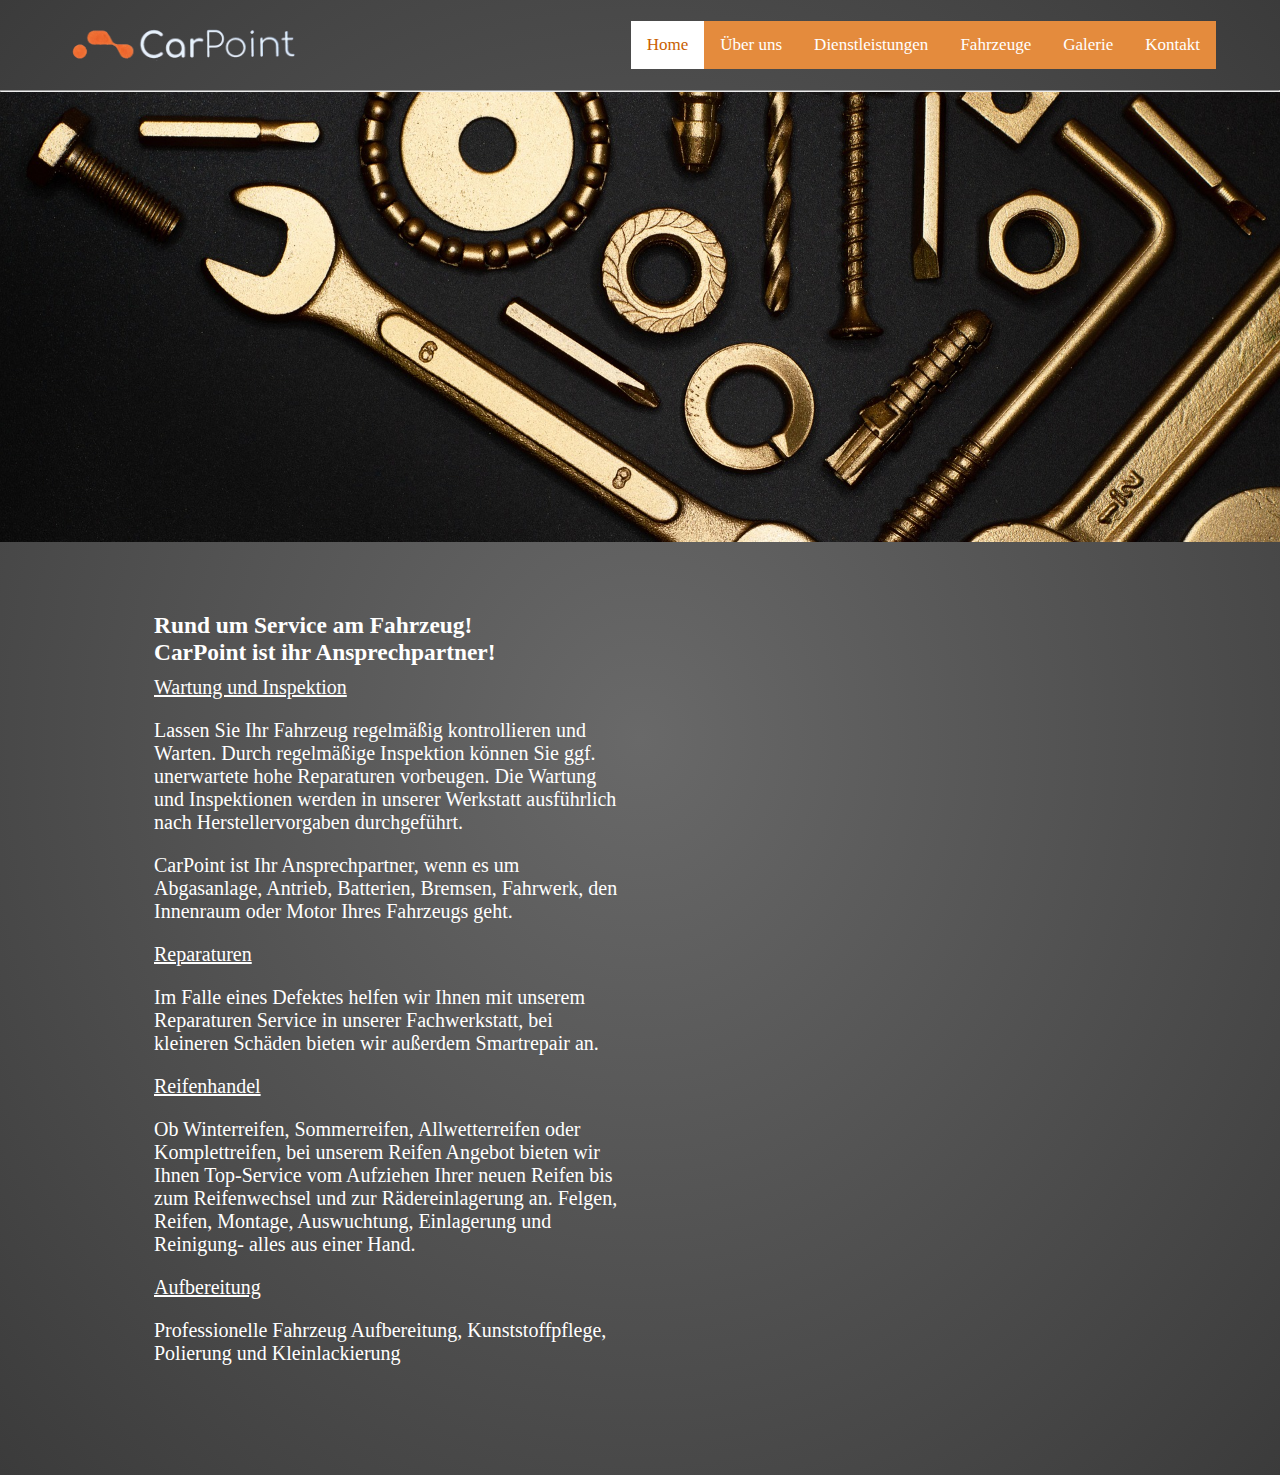
==== Dienstleistungen.html @ 4f9e7fa8 "git push" ====
<!DOCTYPE html>
<html lang="en"
<head>
    <meta charset="UTF-8">
    <meta name="viewport" content="width=device-width, initial-scale=1.0">
    <meta http-equiv="X-UA-Compatible" content="ie=edge">
    <link rel="stylesheet" href="./style.css">
    <title>Dienstleistungen</title>
</head>
<body>
    <div class="portofolio">
    <main>
        <nav>
            <img src="./img/LogoCutout.png" alt="logocut" width="250">
            <div class="topnav">
                <a href="/Kontakt.html">Kontakt</a>
                <a href="/Slideshow.html">Galerie</a>
                <a href="https://www.ebay-kleinanzeigen.de/s-bestandsliste.html?userId=121763670">Fahrzeuge</a>
                <a href="/Dienstleistungen">Dienstleistungen</a>
                <a href="/ÜberUns">Über uns</a>
                <a class="active" href="/Slideshow.html">Home</a>
            </div>
        </nav>
        <hr>
        <div class="banner">
            <img src="./img/Schrauben.jpg" alt="Banner">
        </div>
        <div class="DL">
            <div class="DL-description">
                <h3>Rund um Service am Fahrzeug!</h3>
                <h3>CarPoint ist ihr Ansprechpartner!</h3>
                <u><p>Wartung und Inspektion</p></u>
                <p>  
                    Lassen Sie Ihr Fahrzeug regelmäßig kontrollieren und Warten.
                    Durch regelmäßige Inspektion können Sie ggf. unerwartete hohe 
                    Reparaturen vorbeugen. Die Wartung und Inspektionen werden in 
                    unserer Werkstatt ausführlich nach Herstellervorgaben durchgeführt.
                </p>   
                <p>
                    CarPoint ist Ihr Ansprechpartner, wenn es um Abgasanlage, Antrieb, 
                    Batterien, Bremsen, Fahrwerk, den Innenraum oder Motor Ihres 
                    Fahrzeugs geht.
                </p>
                <u><p>Reparaturen</p></u>
                <p>
                    Im Falle eines Defektes helfen wir Ihnen mit unserem Reparaturen
                    Service in unserer Fachwerkstatt, bei kleineren Schäden bieten 
                    wir außerdem Smartrepair an. 
                </p>
                <u><p>Reifenhandel</p></u>
                <p>
                    Ob Winterreifen, Sommerreifen, Allwetterreifen oder Komplettreifen, 
                    bei unserem Reifen Angebot bieten wir Ihnen Top-Service vom Aufziehen 
                    Ihrer neuen Reifen bis zum Reifenwechsel und zur Rädereinlagerung 
                    an. Felgen, Reifen, Montage, Auswuchtung, Einlagerung und Reinigung- 
                    alles aus einer Hand.
                </p>
                <u><p>Aufbereitung</p></u>
                <p>
                    Professionelle Fahrzeug Aufbereitung, Kunststoffpflege, Polierung 
                    und Kleinlackierung
                </p>
            </div>
        </div>
    </div>
    </main>
</body>
</html>
---- style.css ----
*,*::before,*::after{
    margin: 0;
    padding: 0;
    box-sizing:border-box;
}
@font-face {
    font-family: PopLight;
    src: url(./Poppins/Poppins-Light.ttf);
}
@font-face {
    font-family: PopRegular;
    src: url(./Poppins/Poppins-Regular.ttf);
}
body{
    font-family: PopLight;
}
.portofolio{
    color:white;
    background: radial-gradient(rgb(105, 105, 105),rgb(59, 59, 59))
}
nav{
    min-height: 10vh;
    width: 90%;
    margin: auto;
    display: flex;
    justify-content: space-between;
    align-items: center;
    padding: 20px 0px ;
}
.topnav {
    background-color: #E48B3D;
    overflow: hidden;
}

.topnav a{
  float: right;
  color: #FFFFFF;
  text-align: center;
  padding: 14px 16px;
  text-decoration: none;
  font-size: 17px;
}


.topnav a:hover{
  background-color: #ffffff;
  color: #C95E00;
}


.topnav a.active{
  background-color: #ffffff;
  color: #C95E00;
}





.banner{
    height: 50vh;
    width: 100%;
    position: relative;
}
.banner img {
    height: 100%;
    width: 100%;
    object-fit: cover;
    object-position: top;
}
.author{
    position:absolute;
    top: 70%;
    left: 50%;
    transform: translate(-50%, -60%);
    color: white;
    text-shadow: 2px 2px 2px rgba(0, 0, 0, 0.5);
    text-align: center;
}
.author h1{
    font-size: 42px;
}
.author h3{
    padding: 10px 0px;
    font-size: 32px;
}
.DL{
    display: flex;
    justify-self: space-between;
    width: 90%;
    margin: auto;
    padding: 70px 70px;
}
.DL-description{
    width: 50%;
    font-size: 20px;
    padding: 0px 20px;
    padding-bottom: 30px;
}
.DL-description p {
    padding-top: 10px;
    padding-bottom: 10px;
}
.story,.my-work{
    display: flex;
    justify-self: space-between;
    width: 90%;
    margin: auto;
    padding: 70px 240px;
}
.story-description,.work-description{
    width: 50%;
}
.story-description, .work-description{
    font-size: 36px;
    padding: 0px 20px;
    padding-bottom: 30px;
}
.story-description p, .work-description p{
    padding: 20px 0px;
    font-size: 20px;
}
.work-gallery{
    display:grid;
    grid-template-columns: repeat(2, 240px);
}
@media(max-width: 1024){
    .page{
        grid-template-columns: 5% 1fr 5%;
        grid-template-columns: 2fr 1fr;
        align-items: center;
    }
    .hero{
        grid-column: 2/3;
        height: auto;
    }
    .hero img{
        width: 500px;
    }
    .details{
        grid-row: 2/3;
        grid-column: 2/3;
        text-align: center;
    }
    .story,.my-work{
        flex-direction: column;
    }
    .story-description,.work-description{
        width: 100%;
    }
    .work-gallery{
        display: grid;
        grid-template-columns: repeat(auto-fit,minmax(250px, 1fr));
    }
    .profile{
        padding-top: 30px;
        text-align: center;
    }
}
@media(max-width:768px){
    .hero img{
        height: 150px;
    }
}




.banner1{
    height: 50vh;
    width: 100%;
    position: relative;
}
.banner1 img {
    height: 100%;
    width: 100%;
    object-fit: cover;
    object-position: top;
}
.author1{
    position:absolute;
    top: 70%;
    left: 50%;
    transform: translate(-50%, -60%);
    color: white;
    text-shadow: 2px 2px 2px rgba(0, 0, 0, 0.5);
    text-align: center;
}
.authorKontakt p{
    padding: 5px;
}
.author1 h3{
    padding: 10px 0px;
    font-size: 32px;
}
.Impressum {
    display: flex;
    justify-self: space-between;
    width: 90%;
    margin: auto;
    padding: 70px 240px;
}
.Impressumstext {
    width: 50%;
}
.Impressumstext{
    font-size: 36px;
    padding-bottom: 30px;
}
.Impressumstext p {
    padding: 10px 0px;
    font-size: 20px;
}
.Impressumstext h6 {
    padding: 5px
}
.Impressum{
    display: flex;
    justify-self: space-between;
    width: 90%;
    margin: auto;
    padding: 70px 70px;
}
.profileÜberUns{
    padding-top: 120px;
}
.profile{
    padding-right: 30px;
    padding-top: 100px;
}
.profileKontakt{
    padding-top: 40px;
}





{box-sizing: border-box;}

  .container {
    position: relative;
  }
  .mySlides {
    display: none;
  }
  .cursor {
    cursor: pointer;
  }
  .prev,
  .next {
    cursor: pointer;
    position: absolute;
    top: 40%;
    width: auto;
    padding: 16px;
    margin-top: -50px;
    color: white;
    font-weight: bold;
    font-size: 20px;
    border-radius: 0 3px 3px 0;
    user-select: none;
    -webkit-user-select: none;
  }
  .next {
    right: 0;
    border-radius: 3px 0 0 3px;
  }
  .prev:hover,
  .next:hover {
    background-color: rgba(0, 0, 0, 0.8);
  }
  .numbertext {
    color: #f2f2f2;
    font-size: 12px;
    padding: 8px 12px;
    position: absolute;
    top: 0;
  }
  .caption-container {
    text-align: center;
    background-color: #222;
    padding: 2px 16px;
    color: white;
  }
  .row:after {
    content: "";
    display: table;
    clear: both;
  }
  .column {
    float: left;
    width: 16.66%;
  }
  .demo {
    opacity: 0.6;
  }
  .active,
  .demo:hover {
    opacity: 1;
  }
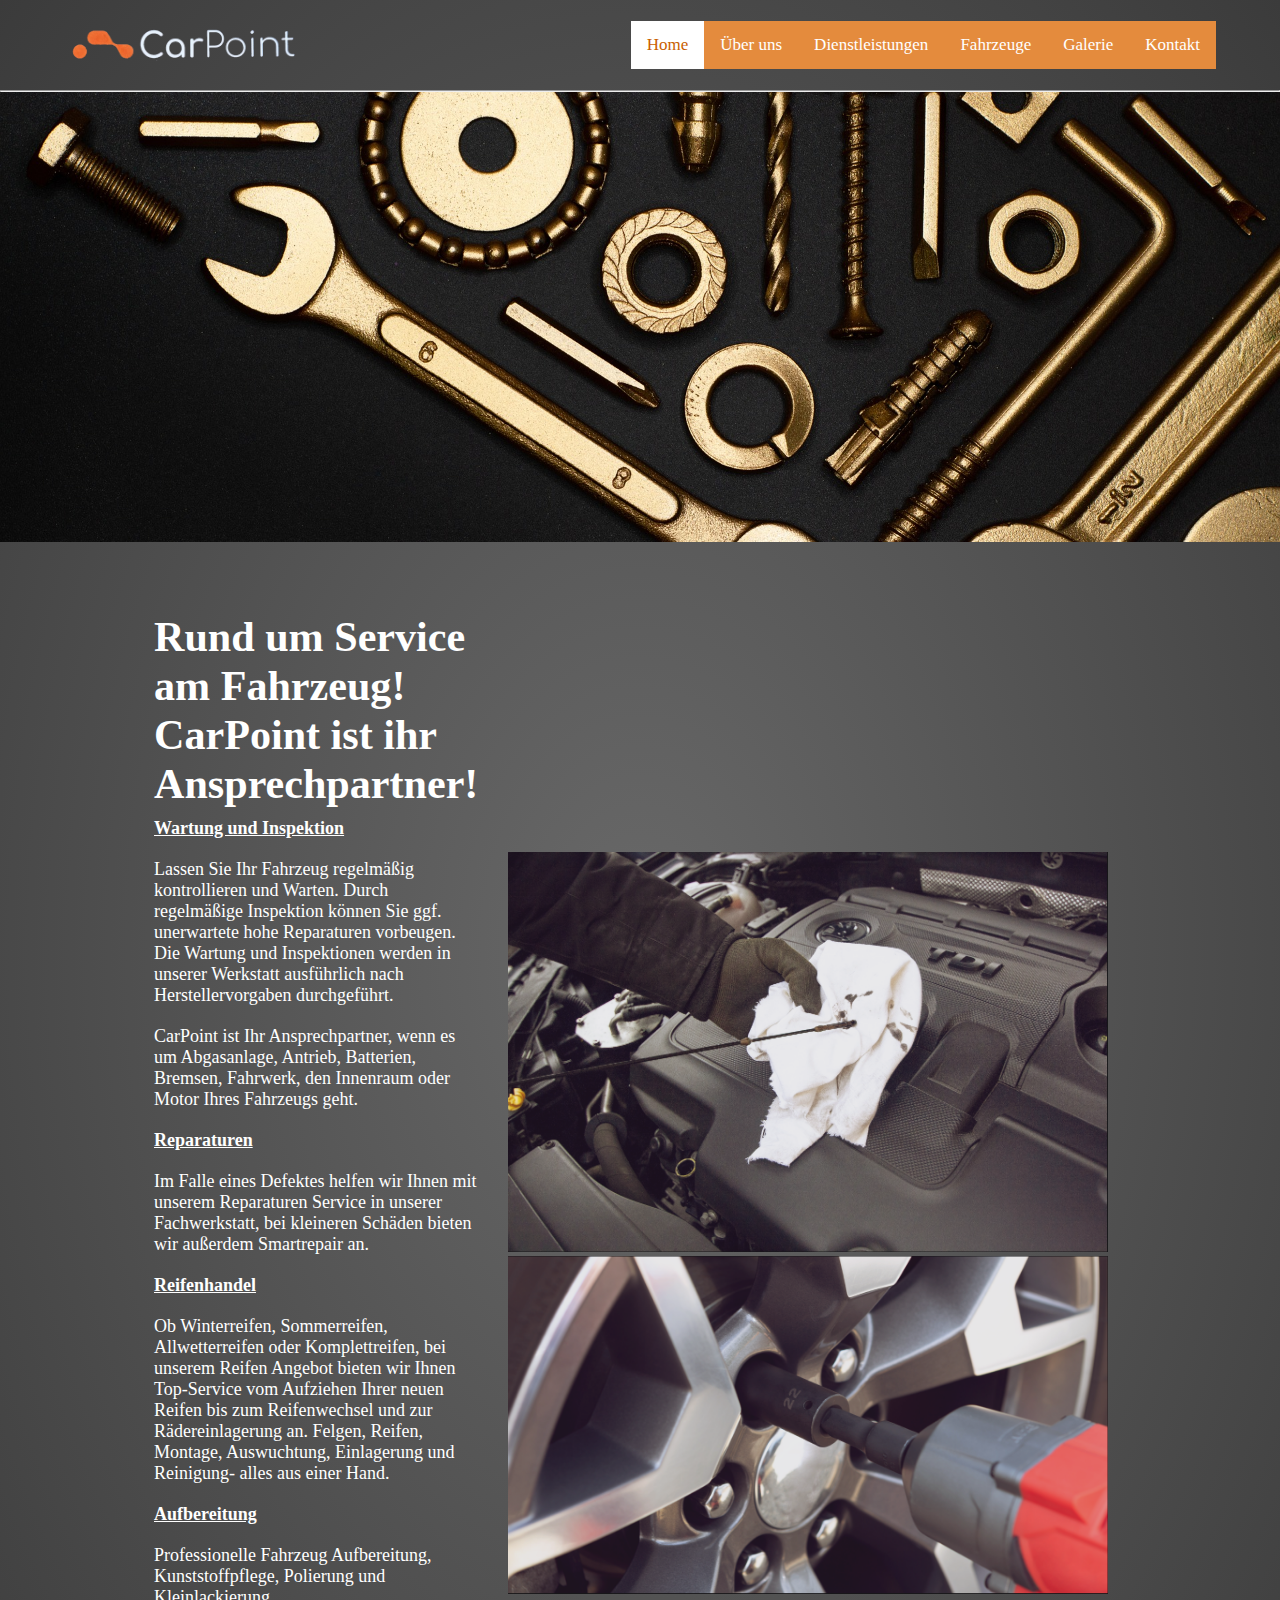
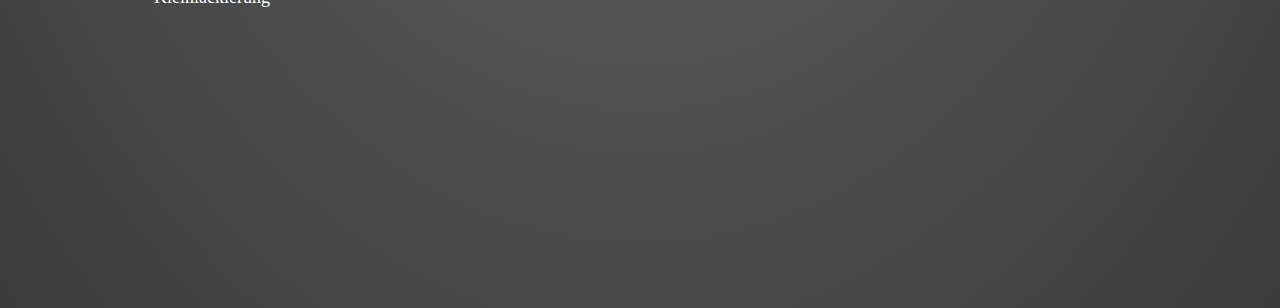
==== commit c2228814: "last push" ====
--- a/Dienstleistungen.html
+++ b/Dienstleistungen.html
@@ -16,8 +16,8 @@
                 <a href="/Kontakt.html">Kontakt</a>
                 <a href="/Slideshow.html">Galerie</a>
                 <a href="https://www.ebay-kleinanzeigen.de/s-bestandsliste.html?userId=121763670">Fahrzeuge</a>
-                <a href="/Dienstleistungen">Dienstleistungen</a>
-                <a href="/ÜberUns">Über uns</a>
+                <a href="/Dienstleistungen.html">Dienstleistungen</a>
+                <a href="/ÜberUns.html">Über uns</a>
                 <a class="active" href="/Slideshow.html">Home</a>
             </div>
         </nav>
@@ -27,9 +27,10 @@
         </div>
         <div class="DL">
             <div class="DL-description">
-                <h3>Rund um Service am Fahrzeug!</h3>
-                <h3>CarPoint ist ihr Ansprechpartner!</h3>
-                <u><p>Wartung und Inspektion</p></u>
+                <h3>Rund um Service am Fahrzeug! 
+                <span>CarPoint ist ihr Ansprechpartner!</span>
+                </h3>               
+                <u><b><p>Wartung und Inspektion</p></u></b>
                 <p>  
                     Lassen Sie Ihr Fahrzeug regelmäßig kontrollieren und Warten.
                     Durch regelmäßige Inspektion können Sie ggf. unerwartete hohe 
@@ -41,13 +42,13 @@
                     Batterien, Bremsen, Fahrwerk, den Innenraum oder Motor Ihres 
                     Fahrzeugs geht.
                 </p>
-                <u><p>Reparaturen</p></u>
+                <u><b><p>Reparaturen</p></b></u>
                 <p>
                     Im Falle eines Defektes helfen wir Ihnen mit unserem Reparaturen
                     Service in unserer Fachwerkstatt, bei kleineren Schäden bieten 
                     wir außerdem Smartrepair an. 
                 </p>
-                <u><p>Reifenhandel</p></u>
+                <u><b><p>Reifenhandel</p></b></u>
                 <p>
                     Ob Winterreifen, Sommerreifen, Allwetterreifen oder Komplettreifen, 
                     bei unserem Reifen Angebot bieten wir Ihnen Top-Service vom Aufziehen 
@@ -55,11 +56,15 @@
                     an. Felgen, Reifen, Montage, Auswuchtung, Einlagerung und Reinigung- 
                     alles aus einer Hand.
                 </p>
-                <u><p>Aufbereitung</p></u>
+                <u><b><p>Aufbereitung</p></b></u>
                 <p>
                     Professionelle Fahrzeug Aufbereitung, Kunststoffpflege, Polierung 
                     und Kleinlackierung
                 </p>
+            </div>
+            <div class="profileDL">
+                <img src="./img/oilnew.PNG" alt="OilDL" width="600">
+                <img src="./img/TyraChangeNew.PNG" alt="TyreDL" width="600">
             </div>
         </div>
     </div>
--- a/style.css
+++ b/style.css
@@ -41,7 +41,6 @@
   font-size: 17px;
 }
 
-
 .topnav a:hover{
   background-color: #ffffff;
   color: #C95E00;
@@ -52,7 +51,6 @@
   background-color: #ffffff;
   color: #C95E00;
 }
-
 
 
 
@@ -93,13 +91,14 @@
 }
 .DL-description{
     width: 50%;
-    font-size: 20px;
     padding: 0px 20px;
-    padding-bottom: 30px;
+    padding-bottom: 10px;
+    font-size: 36px;
 }
 .DL-description p {
     padding-top: 10px;
     padding-bottom: 10px;
+    font-size: 18px;
 }
 .story,.my-work{
     display: flex;
@@ -231,8 +230,9 @@
 .profileKontakt{
     padding-top: 40px;
 }
-
-
+.profileDL{
+    padding: 240px 10px;
+}
 
 
 
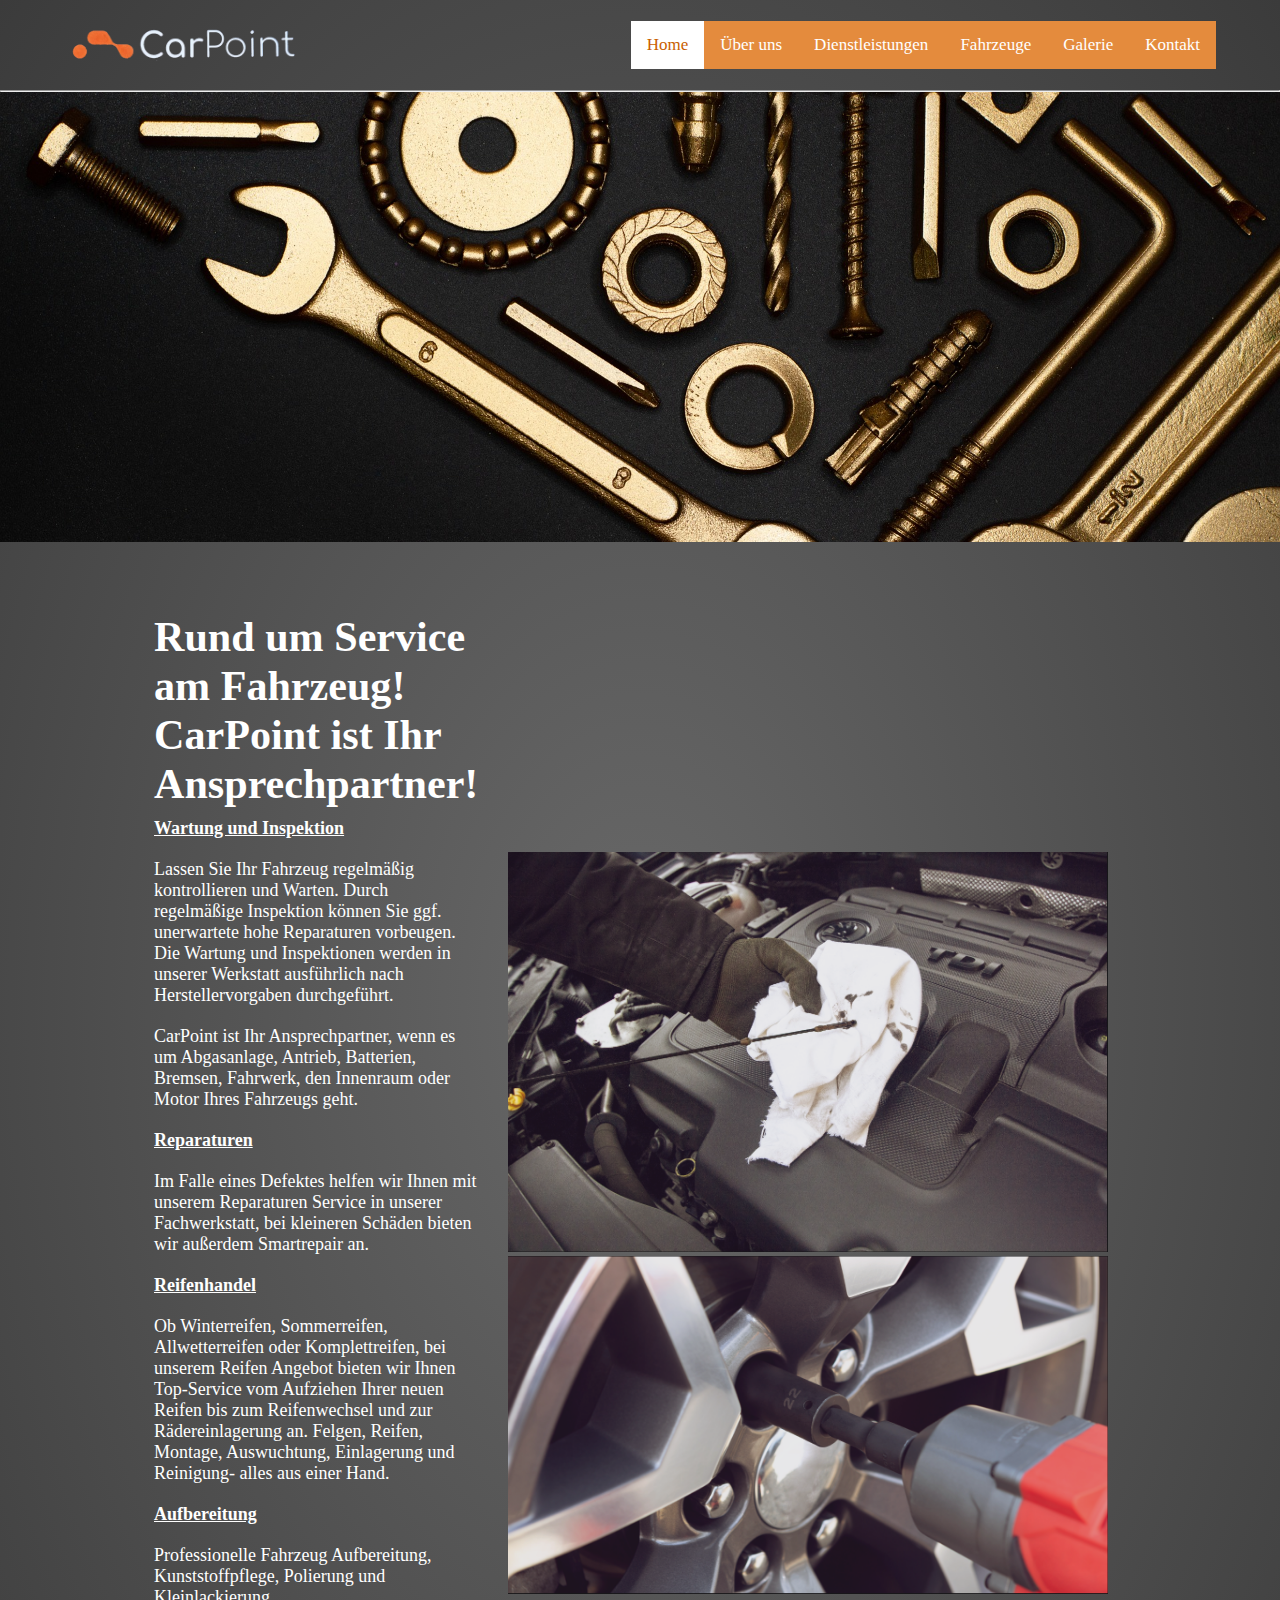
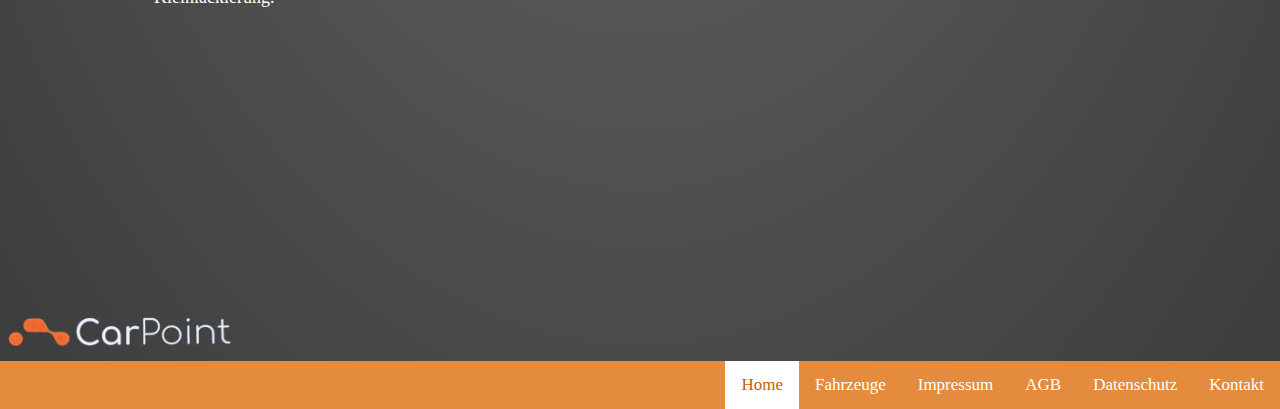
==== commit 8a9ec2fc: "Rechtschreibfehler korrigiert u untere navigation" ====
--- a/Dienstleistungen.html
+++ b/Dienstleistungen.html
@@ -14,11 +14,11 @@
             <img src="./img/LogoCutout.png" alt="logocut" width="250">
             <div class="topnav">
                 <a href="/Kontakt.html">Kontakt</a>
-                <a href="/Slideshow.html">Galerie</a>
+                <a href="/Galerie.html">Galerie</a>
                 <a href="https://www.ebay-kleinanzeigen.de/s-bestandsliste.html?userId=121763670">Fahrzeuge</a>
                 <a href="/Dienstleistungen.html">Dienstleistungen</a>
                 <a href="/ÜberUns.html">Über uns</a>
-                <a class="active" href="/Slideshow.html">Home</a>
+                <a class="active" href="/index.html">Home</a>
             </div>
         </nav>
         <hr>
@@ -28,7 +28,7 @@
         <div class="DL">
             <div class="DL-description">
                 <h3>Rund um Service am Fahrzeug! 
-                <span>CarPoint ist ihr Ansprechpartner!</span>
+                <span>CarPoint ist Ihr Ansprechpartner!</span>
                 </h3>               
                 <u><b><p>Wartung und Inspektion</p></u></b>
                 <p>  
@@ -59,7 +59,7 @@
                 <u><b><p>Aufbereitung</p></b></u>
                 <p>
                     Professionelle Fahrzeug Aufbereitung, Kunststoffpflege, Polierung 
-                    und Kleinlackierung
+                    und Kleinlackierung.
                 </p>
             </div>
             <div class="profileDL">
@@ -67,7 +67,18 @@
                 <img src="./img/TyraChangeNew.PNG" alt="TyreDL" width="600">
             </div>
         </div>
+        <img src="./img/LogoCutout.png" alt="logocut" width="250">
+        <div class="topnav">
+            <a href="/Kontakt.html">Kontakt</a>
+            <a href="/Datenschutz.html">Datenschutz</a>
+            <a href="/AGB.html">AGB</a>
+            <a href="Impressum.html">Impressum</a>
+            <a href="https://www.ebay-kleinanzeigen.de/s-bestandsliste.html?userId=121763670">Fahrzeuge</a>
+            <a class="active" href="/index.html">Home</a>
+        </div>
+    </nav>
     </div>
     </main>
+    <script src="Slideshowscript.js"></script>
 </body>
 </html>